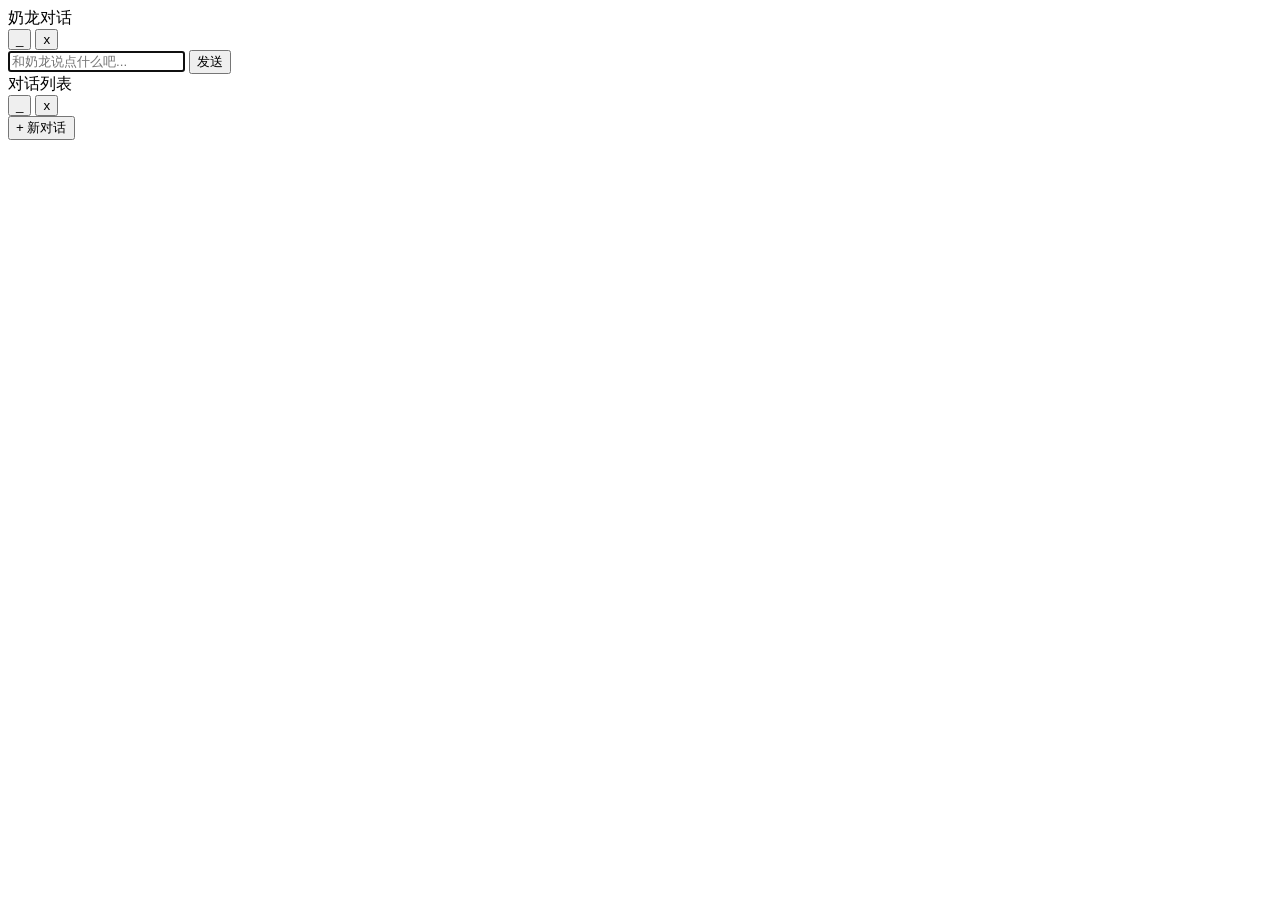
==== src/main/resources/static/index.html @ 30065f11 "first commit: 初始化nailong" ====
<!DOCTYPE html>
<html lang="zh-CN">
<head>
    <meta charset="UTF-8">
    <meta name="viewport" content="width=device-width, initial-scale=1.0">
    <title>奶龙桌面伙伴</title>
    <link rel="icon" href="/img/favicon.svg" type="image/svg+xml">
    <link rel="stylesheet" href="/css/desktop.css">
</head>
<body>

<div id="desktop">
    <!-- Character overlay (always visible) -->
    <div id="character" class="character" data-state="idle"></div>

    <!-- Main chat window -->
    <div id="chat-window" class="window" style="left: 50px; top: 30px; width: 420px;">
        <div class="window-header" data-window="chat-window">
            <span class="window-title">奶龙对话</span>
            <div class="window-buttons">
                <button class="win-btn win-min" title="最小化">_</button>
                <button class="win-btn win-close" title="关闭">x</button>
            </div>
        </div>
        <div class="window-body">
            <div id="chat-messages" class="chat-messages"></div>
            <div class="chat-input-area">
                <input type="text" id="chat-input" placeholder="和奶龙说点什么吧..." autofocus>
                <button id="chat-send" class="btn-send">发送</button>
            </div>
        </div>
    </div>

    <!-- Conversation list window -->
    <div id="conv-list-window" class="window" style="left: 520px; top: 30px; width: 260px;">
        <div class="window-header" data-window="conv-list-window">
            <span class="window-title">对话列表</span>
            <div class="window-buttons">
                <button class="win-btn win-min" title="最小化">_</button>
                <button class="win-btn win-close" title="关闭">x</button>
            </div>
        </div>
        <div class="window-body">
            <button id="btn-new-conv" class="btn-new-conv">+ 新对话</button>
            <ul id="conv-list" class="conv-list"></ul>
        </div>
    </div>
</div>

<script src="/js/desktop.js"></script>
<script src="/js/chatHistory.js"></script>
<script src="/js/naiLongAgent.js"></script>
<script>
document.addEventListener('DOMContentLoaded', () => {
    Desktop.init();
    ChatHistory.init();
    NaiLongAgentClient.init();
});
</script>
</body>
</html>
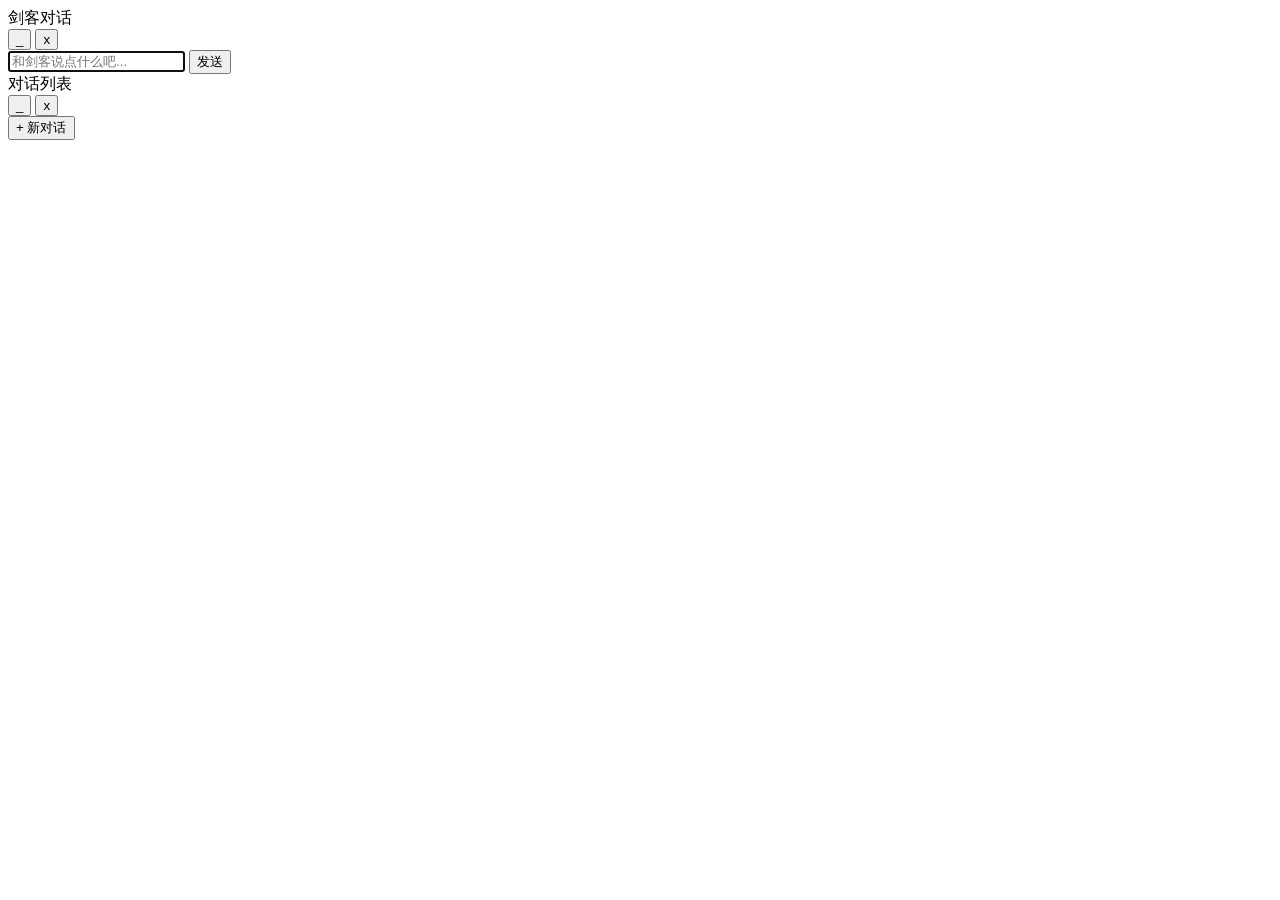
==== commit 911c50d8: "人物修改：奶龙->剑客" ====
--- a/src/main/resources/static/index.html
+++ b/src/main/resources/static/index.html
@@ -3,20 +3,20 @@
 <head>
     <meta charset="UTF-8">
     <meta name="viewport" content="width=device-width, initial-scale=1.0">
-    <title>奶龙桌面伙伴</title>
+    <title>剑客桌面伙伴</title>
     <link rel="icon" href="/img/favicon.svg" type="image/svg+xml">
     <link rel="stylesheet" href="/css/desktop.css">
 </head>
 <body>
 
 <div id="desktop">
-    <!-- Character overlay (always visible) -->
-    <div id="character" class="character" data-state="idle"></div>
+    <!-- Character overlay (always visible, managed by animation.js) -->
+    <div id="character" class="character"></div>
 
     <!-- Main chat window -->
     <div id="chat-window" class="window" style="left: 50px; top: 30px; width: 420px;">
         <div class="window-header" data-window="chat-window">
-            <span class="window-title">奶龙对话</span>
+            <span class="window-title">剑客对话</span>
             <div class="window-buttons">
                 <button class="win-btn win-min" title="最小化">_</button>
                 <button class="win-btn win-close" title="关闭">x</button>
@@ -25,7 +25,7 @@
         <div class="window-body">
             <div id="chat-messages" class="chat-messages"></div>
             <div class="chat-input-area">
-                <input type="text" id="chat-input" placeholder="和奶龙说点什么吧..." autofocus>
+                <input type="text" id="chat-input" placeholder="和剑客说点什么吧..." autofocus>
                 <button id="chat-send" class="btn-send">发送</button>
             </div>
         </div>
@@ -48,14 +48,16 @@
 </div>
 
 <script src="/js/desktop.js"></script>
+<script src="/js/animation.js"></script>
 <script src="/js/chatHistory.js"></script>
-<script src="/js/naiLongAgent.js"></script>
+<script src="/js/swordsmanAgent.js"></script>
 <script>
 document.addEventListener('DOMContentLoaded', () => {
+    AnimationEngine.init();
     Desktop.init();
     ChatHistory.init();
-    NaiLongAgentClient.init();
+    SwordsmanAgentClient.init();
 });
 </script>
 </body>
-</html>
+</html>
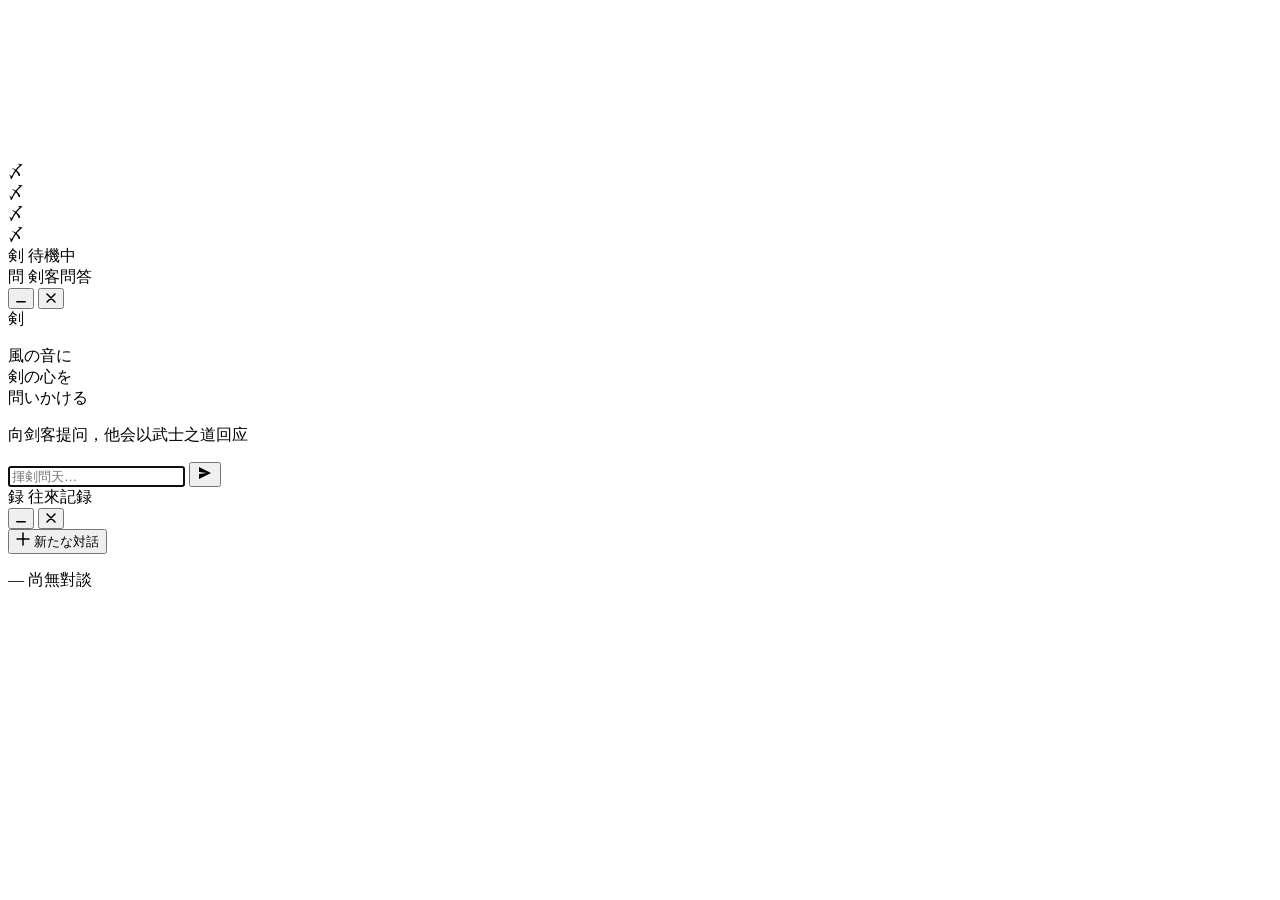
==== commit 49abfd7a: "优化前端界面" ====
--- a/src/main/resources/static/index.html
+++ b/src/main/resources/static/index.html
@@ -3,49 +3,119 @@
 <head>
     <meta charset="UTF-8">
     <meta name="viewport" content="width=device-width, initial-scale=1.0">
-    <title>剑客桌面伙伴</title>
+    <title>剣客 · 数位浪人</title>
     <link rel="icon" href="/img/favicon.svg" type="image/svg+xml">
+    <link rel="preconnect" href="https://fonts.googleapis.com">
+    <link rel="preconnect" href="https://fonts.gstatic.com" crossorigin>
+    <link href="https://fonts.googleapis.com/css2?family=Ma+Shan+Zheng&family=Noto+Serif+SC:wght@300;400;600;700&family=ZCOOL+XiaoWei&display=swap" rel="stylesheet">
     <link rel="stylesheet" href="/css/desktop.css">
 </head>
 <body>
 
 <div id="desktop">
-    <!-- Character overlay (always visible, managed by animation.js) -->
-    <div id="character" class="character"></div>
+    <!-- Particle layer -->
+    <canvas id="particles"></canvas>
 
-    <!-- Main chat window -->
-    <div id="chat-window" class="window" style="left: 50px; top: 30px; width: 420px;">
+    <!-- Ambient light orbs -->
+    <div class="ambient-orb orb-1"></div>
+    <div class="ambient-orb orb-2"></div>
+
+    <!-- Decorative corner seals -->
+    <div class="corner-seal seal-tl">〆</div>
+    <div class="corner-seal seal-tr">〆</div>
+    <div class="corner-seal seal-bl">〆</div>
+    <div class="corner-seal seal-br">〆</div>
+
+    <!-- Character stage -->
+    <div id="character-stage">
+        <div class="stage-platform">
+            <div class="platform-ring ring-outer"></div>
+            <div class="platform-ring ring-inner"></div>
+            <div class="platform-glow"></div>
+        </div>
+        <div id="character" class="character"></div>
+        <div class="character-shadow"></div>
+        <div id="character-nameplate" class="character-nameplate">
+            <span class="nameplate-kanji">剣</span>
+            <span class="nameplate-state">待機中</span>
+        </div>
+    </div>
+
+    <!-- Chat window — scroll aesthetic -->
+    <div id="chat-window" class="window scroll-window" style="left: 40px; top: 24px; width: 440px;">
         <div class="window-header" data-window="chat-window">
-            <span class="window-title">剑客对话</span>
+            <div class="header-decor left"></div>
+            <span class="window-title">
+                <span class="title-kanji">問</span>
+                <span class="title-text">剣客問答</span>
+            </span>
             <div class="window-buttons">
-                <button class="win-btn win-min" title="最小化">_</button>
-                <button class="win-btn win-close" title="关闭">x</button>
+                <button class="win-btn win-min" title="收起" aria-label="最小化">
+                    <svg width="10" height="2" viewBox="0 0 10 2"><rect width="10" height="1.5" rx="0.75" fill="currentColor"/></svg>
+                </button>
+                <button class="win-btn win-close" title="閉合" aria-label="关闭">
+                    <svg width="10" height="10" viewBox="0 0 10 10"><path d="M1 1l8 8M9 1L1 9" stroke="currentColor" stroke-width="1.5" stroke-linecap="round"/></svg>
+                </button>
             </div>
         </div>
         <div class="window-body">
-            <div id="chat-messages" class="chat-messages"></div>
+            <div id="chat-messages" class="chat-messages">
+                <div class="welcome-state">
+                    <div class="welcome-seal">剣</div>
+                    <p class="welcome-haiku">風の音に<br>剣の心を<br>問いかける</p>
+                    <p class="welcome-sub">向剑客提问，他会以武士之道回应</p>
+                </div>
+            </div>
             <div class="chat-input-area">
-                <input type="text" id="chat-input" placeholder="和剑客说点什么吧..." autofocus>
-                <button id="chat-send" class="btn-send">发送</button>
+                <div class="input-ornament left"></div>
+                <div class="input-wrapper">
+                    <input type="text" id="chat-input" placeholder="揮剣問天…" autofocus>
+                    <button id="chat-send" class="btn-send" title="發送">
+                        <svg width="16" height="16" viewBox="0 0 16 16">
+                            <path d="M2 2l12 6L2 14V9l8-1-8-1V2z" fill="currentColor"/>
+                        </svg>
+                    </button>
+                </div>
+                <div class="input-ornament right"></div>
             </div>
         </div>
     </div>
 
-    <!-- Conversation list window -->
-    <div id="conv-list-window" class="window" style="left: 520px; top: 30px; width: 260px;">
+    <!-- Conversation list window — lantern aesthetic -->
+    <div id="conv-list-window" class="window lantern-window" style="left: 520px; top: 24px; width: 280px;">
         <div class="window-header" data-window="conv-list-window">
-            <span class="window-title">对话列表</span>
+            <div class="header-decor left"></div>
+            <span class="window-title">
+                <span class="title-kanji">録</span>
+                <span class="title-text">往來記録</span>
+            </span>
             <div class="window-buttons">
-                <button class="win-btn win-min" title="最小化">_</button>
-                <button class="win-btn win-close" title="关闭">x</button>
+                <button class="win-btn win-min" title="收起" aria-label="最小化">
+                    <svg width="10" height="2" viewBox="0 0 10 2"><rect width="10" height="1.5" rx="0.75" fill="currentColor"/></svg>
+                </button>
+                <button class="win-btn win-close" title="閉合" aria-label="关闭">
+                    <svg width="10" height="10" viewBox="0 0 10 10"><path d="M1 1l8 8M9 1L1 9" stroke="currentColor" stroke-width="1.5" stroke-linecap="round"/></svg>
+                </button>
             </div>
         </div>
         <div class="window-body">
-            <button id="btn-new-conv" class="btn-new-conv">+ 新对话</button>
+            <button id="btn-new-conv" class="btn-new-conv">
+                <svg width="14" height="14" viewBox="0 0 14 14">
+                    <path d="M7 1v12M1 7h12" stroke="currentColor" stroke-width="1.5" stroke-linecap="round"/>
+                </svg>
+                <span>新たな対話</span>
+            </button>
             <ul id="conv-list" class="conv-list"></ul>
+            <div id="conv-empty" class="conv-empty">
+                <span class="empty-icon">—</span>
+                <span>尚無對談</span>
+            </div>
         </div>
     </div>
 </div>
+
+<!-- Toast container -->
+<div id="toast-container" aria-live="polite"></div>
 
 <script src="/js/desktop.js"></script>
 <script src="/js/animation.js"></script>
@@ -53,11 +123,11 @@
 <script src="/js/swordsmanAgent.js"></script>
 <script>
 document.addEventListener('DOMContentLoaded', () => {
+    Desktop.init();
     AnimationEngine.init();
-    Desktop.init();
     ChatHistory.init();
     SwordsmanAgentClient.init();
 });
 </script>
 </body>
-</html>+</html>
